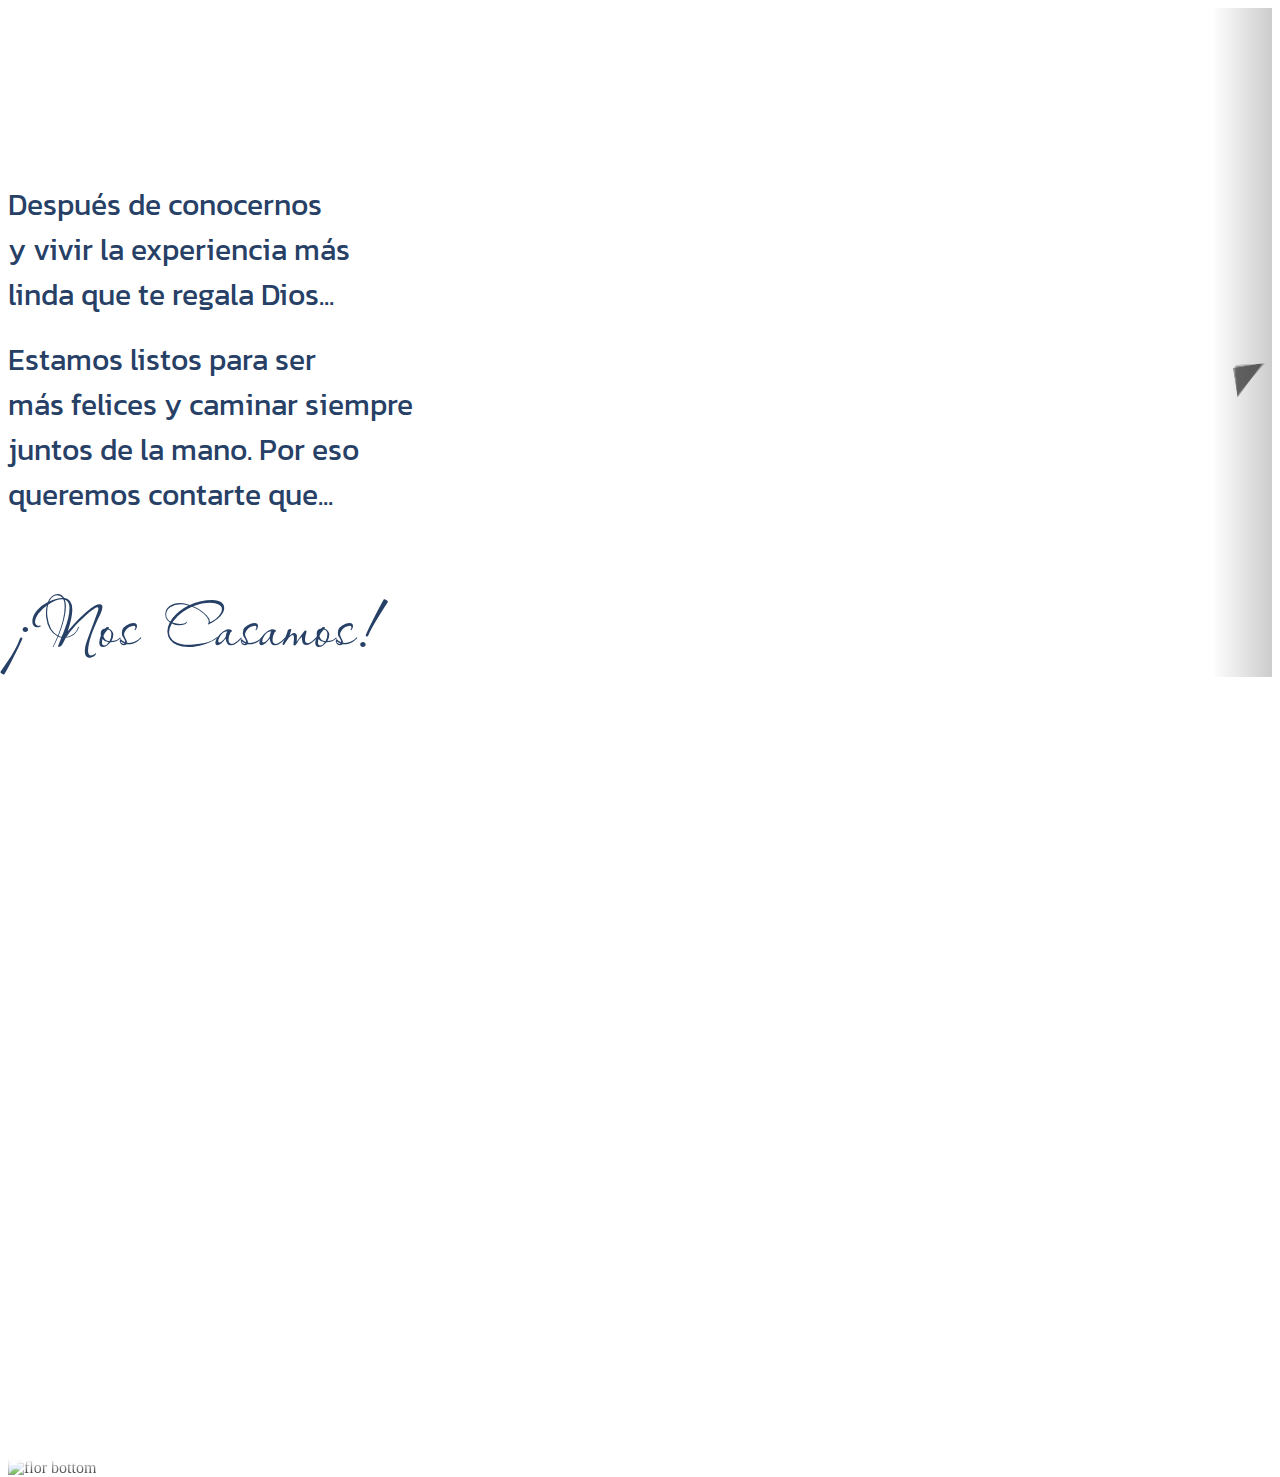
==== page2.html @ dfc73da9 "Add new function" ====
<!DOCTYPE html>
<html lang="es">
<head>
    <meta charset="UTF-8">
    <meta name="viewport" content="width=device-width, initial-scale=1.0">
    <title>Detalles de la boda</title>
    <link href="https://cdn.jsdelivr.net/npm/tailwindcss@2.2.19/dist/tailwind.min.css" rel="stylesheet">
    <link rel="stylesheet" href="stylePage2.css">
    <link rel="stylesheet" href="styleIndex2.css">
    <script src="https://cdnjs.cloudflare.com/ajax/libs/gsap/3.9.1/gsap.min.js"></script>
</head>
<body class="flex items-center justify-center min-h-screen bg-gray-100 relative overflow-hidden" id="body">

    <!-- Agregar audio -->
    <audio id="background-audio" autoplay loop>
        <source src="audio/letrademimelodia.mp3" type="audio/mp3">
        Tu navegador no soporta la etiqueta de audio.
    </audio>

    <!-- Video de fondo -->
    <video autoplay muted loop class="absolute top-0 left-0 w-full h-full object-cover z-0 opacity-10">
        <source src="video/playa.mp4" type="video/mp4">
        Tu navegador no soporta la etiqueta de video.
    </video>    
    
    <!-- Elementos de la página -->
    <img src="img/fondoflor.svg" alt="Imagen de flor top" class="absolute top-0 w-full h-auto object-cover z-10 image-fade">
    <div class="text-center space-y-4 relative z-20">
        <h1 class="kanit-regular">
            Después de conocernos<br>
            y vivir la experiencia más<br>
            linda que te regala Dios...
        </h1>
        
        <h1 class="kanit-regular"> 
            Estamos listos para ser<br>
            más felices y caminar siempre<br>
            juntos de la mano. Por eso<br>
            queremos contarte que... </h1>

    
        <h1 class="passions-conflict-regular-pareja">¡Nos Casamos!</h1>

    </div>
    <img src="img/fondoflor.svg" alt="flor bottom" class="absolute bottom-0 w-full h-auto object-cover z-0 image-fade-bottom growing">

    <!-- Efecto de páginas en la esquina derecha -->
    <div class="page-turn-effect absolute top-0 right-0 h-full w-16 z-30 cursor-pointer" onclick="nextPage()">
        <div class="page-stack">
            <div class="page-layer"></div>
            <div class="page-layer"></div>
            <div class="page-layer"></div>
        </div>
    </div>

    <div id="petals-container"></div>
    <script src="script.js"></script>
    <!-- Script para redirigir a la siguiente página -->
    <script>
        function nextPage() {
            window.location.href = "page3.html"; // Cambia "nextpage.html" por la URL de la siguiente página
        }

        
        // Intentar reproducir el audio después de una interacción del usuario
        document.addEventListener('click', function() {
            var audio = document.getElementById('background-audio');
            if (audio.paused) {
                audio.play();
           }
        });

        

    </script>
</body>
</html>
---- stylePage2.css ----
@import url('https://fonts.googleapis.com/css2?family=Passions+Conflict&display=swap');
@import url('https://fonts.googleapis.com/css2?family=Kanit:ital,wght@0,100;0,200;0,300;0,400;0,500;0,600;0,700;0,800;0,900;1,100;1,200;1,300;1,400;1,500;1,600;1,700;1,800&family=Poppins:ital,wght@0,100;0,200;0,300;0,400;0,500;0,600;0,700;0,800&display=swap');

/* styleDetails.css */
#body {
    position: relative;
    overflow: hidden;
}

.image-fade {
    position: absolute;
    top: -600px; /* Ajusta este valor según la posición deseada */
    left: 0;
    width: 100%;
    height: auto; /* Deja que la altura se ajuste automáticamente */
    mask-image: linear-gradient(to bottom, rgba(0, 0, 0, 1), rgba(0, 0, 0, 0));
    -webkit-mask-image: linear-gradient(to bottom, rgba(0, 0, 0, 1), rgba(0, 0, 0, 0));
    mask-size: 100% 100%; /* Ajusta para cubrir toda la imagen */
    -webkit-mask-size: 100% 100%;
    object-fit: cover;
    animation: sway 3s ease-in-out infinite; /* Añade la animación aquí */
}

.image-fade-bottom {
    position: absolute;
    bottom: -800px; /* Ubica la imagen en la parte inferior de la página */
    left: 0;
    width: 100%;
    height: auto;
    mask-image: linear-gradient(to top, rgba(0, 0, 0, 1), rgba(0, 0, 0, 0));
    -webkit-mask-image: linear-gradient(to top, rgba(0, 0, 0, 1), rgba(0, 0, 0, 0));
    mask-size: 100% 100%;
    -webkit-mask-size: 100% 100%;
    object-fit: cover;
}

.moving-image {
    animation: move 5s linear infinite;
}

@keyframes move {
    0% { transform: scale(1) translateX(0); }
    50% { transform: scale(1.05) translateX(10px); }
    100% { transform: scale(1) translateX(0); }
}

.passions-conflict-regular {
    font-family: "Passions Conflict", serif;
    font-weight: 400;
    font-style: normal;
    font-size: 48px; /* Tamaño base */
    color: #274066;
}

.passions-conflict-regular-pareja {
    font-family: "Passions Conflict", serif;
    font-weight: 400;
    font-style: normal;
    font-size: 90px; /* Tamaño base */
    color: #274066;
}

.kanit-extrabold {
    font-family: "Kanit", sans-serif;
    font-weight: 800;
    font-style: normal;
    font-size: 60px;
    color: #274066;
}

.kanit-regular {
    font-family: "Kanit", sans-serif;
    font-weight: 400;
    font-style: normal;
    font-size: 30px;
    color: #274066;
  }

.image-opacity-10 {
    opacity: 0.4; /* 10% de opacidad */
}

video {
    opacity: 0.5; /* Ajusta la opacidad según lo desees */
}

/*-------------------------------------ir a una siguiente hoja------------------------------------*/
.page-turn-effect {
    position: absolute;
    top: 0;
    right: 0;
    width: 60px;
    height: 100%;
    display: flex;
    justify-content: center;
    align-items: center;
    background: linear-gradient(to left, rgba(0, 0, 0, 0.2), transparent);
    cursor: pointer;
}

.page-stack {
    position: relative;
    width: 50px;
    height: 100px;
}

.page-layer {
    position: absolute;
    bottom: 0;
    right: 0;
    width: 30px;
    height: 30px;
    background: rgba(0, 0, 0, 0.2);
    clip-path: polygon(0 0, 100% 0, 0 100%);
    transform-origin: bottom right;
    transition: transform 0.3s ease, opacity 0.3s ease;
}

/* Capas para simular varias hojas */
.page-layer:nth-child(1) {
    background: rgba(0, 0, 0, 0.15);
    transform: rotate(-3deg);
    z-index: 1;
}
.page-layer:nth-child(2) {
    background: rgba(0, 0, 0, 0.25);
    transform: rotate(-6deg);
    z-index: 2;
}
.page-layer:nth-child(3) {
    background: rgba(0, 0, 0, 0.35);
    transform: rotate(-9deg);
    z-index: 3;
}

/* Hover para efecto de "páginas levantadas" */
.page-turn-effect:hover .page-layer:nth-child(1) {
    transform: rotate(-1deg) translateY(-5px);
}
.page-turn-effect:hover .page-layer:nth-child(2) {
    transform: rotate(-4deg) translateY(-10px);
}
.page-turn-effect:hover .page-layer:nth-child(3) {
    transform: rotate(-7deg) translateY(-15px);
}

.growing {
    animation: growFromBottom 3s ease-out forwards;
}

@keyframes growFromBottom {
    0% {
        transform: scaleY(0);
        transform-origin: bottom;
        opacity: 0;
    }
    100% {
        transform: scaleY(1);
        transform-origin: bottom;
        opacity: 1;
    }
}




/* Media queries para ajustar la posición de la imagen en diferentes tamaños de pantalla */
@media (max-width: 768px) {
    .image-fade {
        top: -300px; /* Ajusta este valor según la posición deseada en pantallas más pequeñas */
    }
    .passions-conflict-regular {
        font-size: 48px; /* Tamaño para pantallas medianas */
    }
}

@media (max-width: 480px) {
    .image-fade {
        top: -80px; /* Ajusta este valor según la posición deseada en pantallas muy pequeñas */
    }
    .image-fade-bottom {
        bottom: -100px;
    }
    .passions-conflict-regular {
        font-size: 40px; /* Tamaño para pantallas pequeñas */
    }
    .kanit-extrabold {
        font-size: 48px; /* Tamaño base */
    }
    .kanit-regular {
        font-size: 25px; /* Tamaño base */
    }
    .passions-conflict-regular-pareja {
        font-size: 80px; /* Tamaño base */
    }
    video {
        opacity: 0.5; /* Ajusta la opacidad según lo desees */
    }
}

@keyframes sway {
    0% { transform: rotate(0deg); }
    50% { transform: rotate(3deg); }
    100% { transform: rotate(0deg); }
}
---- styleIndex2.css ----
#petals-container {
    position: absolute;
    top: 0;
    left: 0;
    width: 100%;
    height: 100%;
    pointer-events: none;
    overflow: hidden;
}

.petal {
    position: absolute;
    width: 30px; /* Ajusta el tamaño según tus necesidades */
    height: 30px;
    background-size: cover;
    opacity: 0.8;
    animation: fall linear infinite;
}

@keyframes fall {
    0% {
        transform: translateY(-100px) rotate(0deg);
        opacity: 1;
    }
    100% {
        transform: translateY(100vh) rotate(360deg);
        opacity: 0;
    }
}
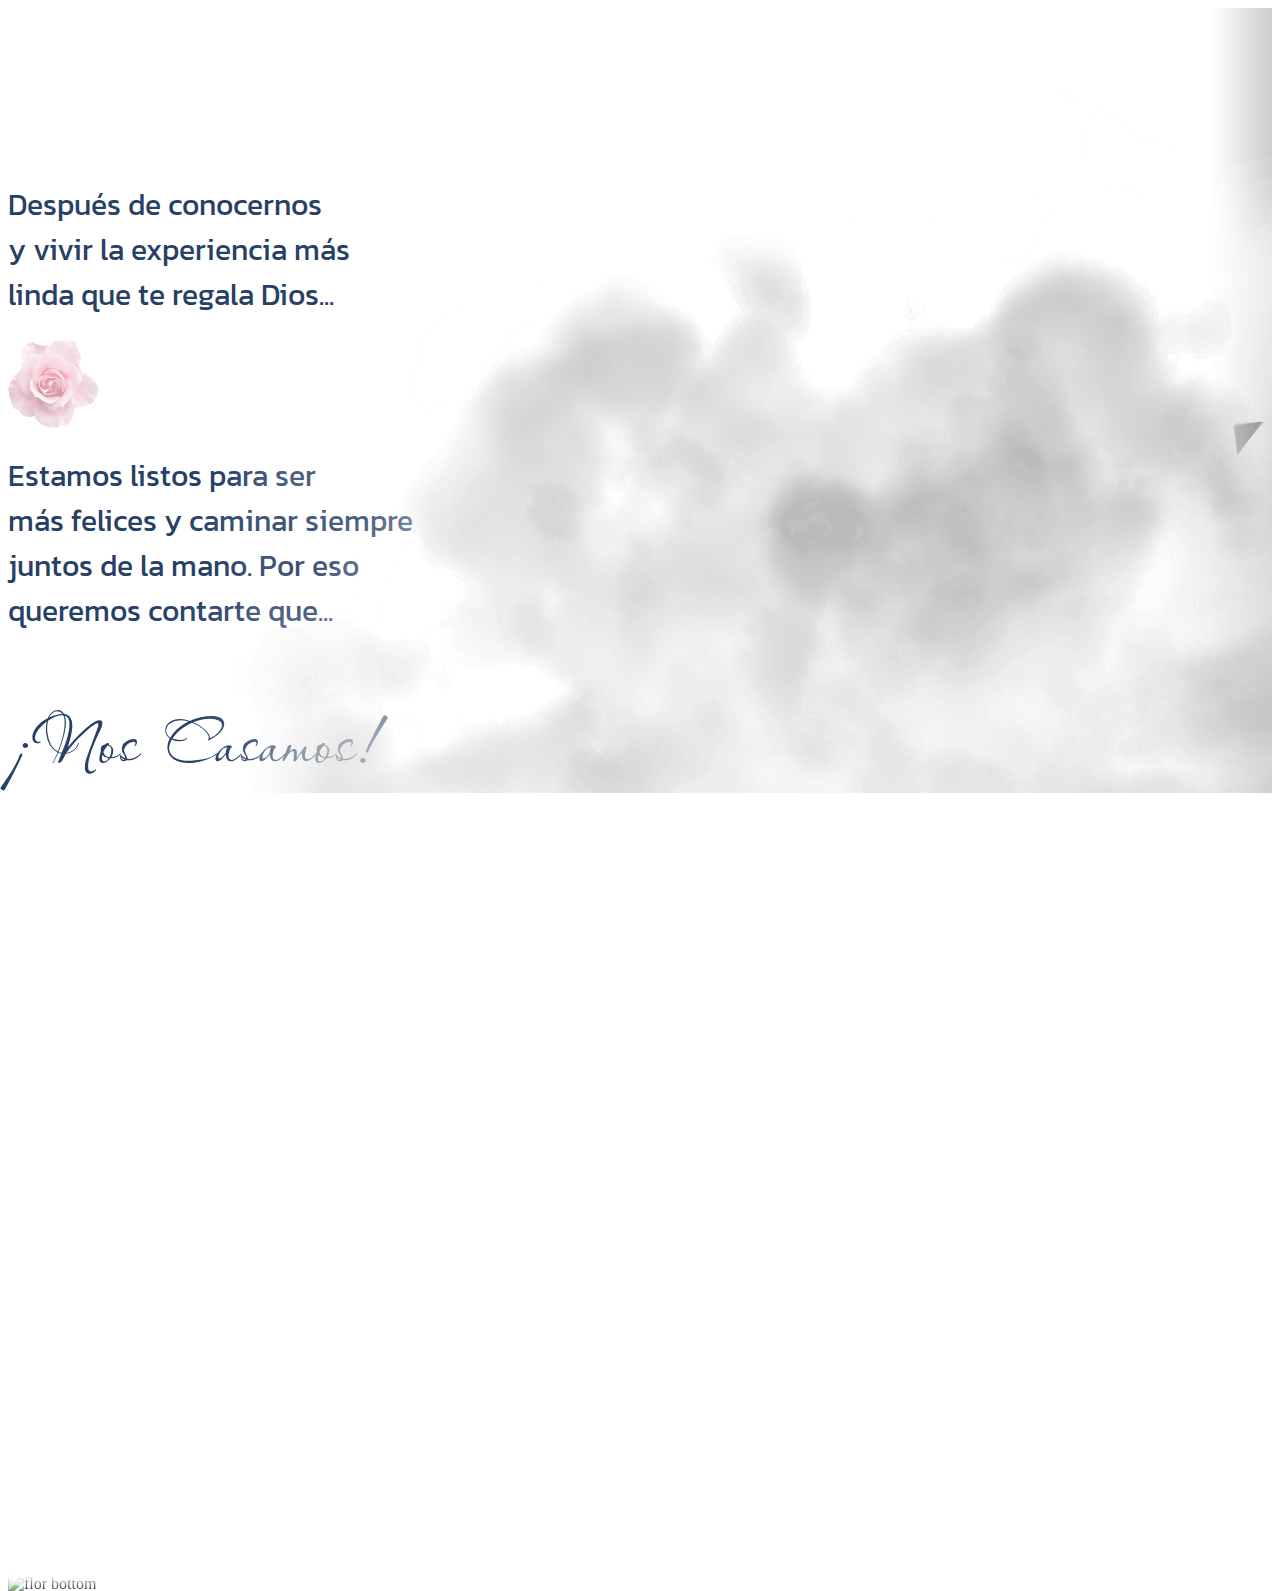
==== commit f141178d: "add music" ====
--- a/page2.html
+++ b/page2.html
@@ -10,10 +10,15 @@
     <script src="https://cdnjs.cloudflare.com/ajax/libs/gsap/3.9.1/gsap.min.js"></script>
 </head>
 <body class="flex items-center justify-center min-h-screen bg-gray-100 relative overflow-hidden" id="body">
-
+    <div id="fog-container">
+        <!-- Añadimos dos divs para la neblina -->
+        <div class="fog"></div>
+        <div class="fog"></div>
+    </div>
+    
     <!-- Agregar audio -->
     <audio id="background-audio" autoplay loop>
-        <source src="audio/letrademimelodia.mp3" type="audio/mp3">
+        <source src="audio/tedirequesi.mp3" type="audio/mp3">
         Tu navegador no soporta la etiqueta de audio.
     </audio>
 
@@ -31,16 +36,14 @@
             y vivir la experiencia más<br>
             linda que te regala Dios...
         </h1>
-        
+        <img src="img/rosa.png" class="rosa-image w-20 h-20 mx-auto z-0 image-opacity-10 mb-4">
         <h1 class="kanit-regular"> 
             Estamos listos para ser<br>
             más felices y caminar siempre<br>
             juntos de la mano. Por eso<br>
-            queremos contarte que... </h1>
-
-    
+            queremos contarte que... 
+        </h1>
         <h1 class="passions-conflict-regular-pareja">¡Nos Casamos!</h1>
-
     </div>
     <img src="img/fondoflor.svg" alt="flor bottom" class="absolute bottom-0 w-full h-auto object-cover z-0 image-fade-bottom growing">
 
@@ -61,7 +64,6 @@
             window.location.href = "page3.html"; // Cambia "nextpage.html" por la URL de la siguiente página
         }
 
-        
         // Intentar reproducir el audio después de una interacción del usuario
         document.addEventListener('click', function() {
             var audio = document.getElementById('background-audio');
@@ -69,9 +71,28 @@
                 audio.play();
            }
         });
+    </script>
 
-        
+    <script>
+        document.addEventListener('DOMContentLoaded', function() {
+            gsap.fromTo(".rosa-image", 
+                { width: "5rem", height: "5rem" }, // Tamaño inicial
+                { width: "7.5rem", height: "7.5rem", duration: 2, ease: "power1.inOut" } // Tamaño final y duración
+            );
+        });
+    </script>
 
+    <script>
+        document.addEventListener('DOMContentLoaded', function() {
+            const fogContainer = document.getElementById('fog-container');
+
+            for (let i = 0; i < 2; i++) {
+                const fog = document.createElement('div');
+                fog.classList.add('fog');
+                fog.style.animationDirection = i % 2 === 0 ? 'normal' : 'reverse';
+                fogContainer.appendChild(fog);
+            }
+        });
     </script>
 </body>
 </html>
--- a/styleIndex2.css
+++ b/styleIndex2.css
@@ -1,3 +1,4 @@
+/* Estilos para el contenedor de pétalos */
 #petals-container {
     position: absolute;
     top: 0;
@@ -8,6 +9,7 @@
     overflow: hidden;
 }
 
+/* Estilos para los pétalos */
 .petal {
     position: absolute;
     width: 30px; /* Ajusta el tamaño según tus necesidades */
@@ -27,3 +29,108 @@
         opacity: 0;
     }
 }
+
+@keyframes zoomInOut {
+    0%, 100% {
+        transform: scale(1);
+    }
+    50% {
+        transform: scale(1.2);
+    }
+}
+
+.passions-conflict-regular-pareja {
+    animation: zoomInOut 2s ease-in-out infinite;
+}
+
+
+/* Estilos para el contenedor de la neblina */
+#fog-container {
+    position: absolute;
+    top: 0;
+    left: 0;
+    width: 100%;
+    height: 100%;
+    pointer-events: none;
+    overflow: hidden;
+    z-index: 5; /* Asegúrate de que la neblina esté por encima de otros elementos */
+}
+
+/* Estilos para la neblina */
+.fog {
+    position: absolute;
+    width: 200%;
+    height: 200%;
+    background: url('img/fog.png') repeat; /* Asegúrate de tener una imagen de neblina */
+    opacity: 0.5;
+    animation: moveFog 60s linear infinite;
+}
+
+@keyframes moveFog {
+    0% {
+        transform: translate(-50%, -50%);
+    }
+    100% {
+        transform: translate(50%, 50%);
+    }
+}
+
+/* Estilos para la imagen de la rosa */
+.rosa-image {
+    transition: transform 1s ease-in-out;
+}
+
+
+
+/* Estilos para la imagen de la rosa */
+.rosa-image {
+    transition: transform 1s ease-in-out;
+}
+
+/* Estilos para el div con la imagen par.jpg */
+.image-container {
+    display: flex;
+    flex-direction: column;
+    align-items: center;
+    justify-content: center;
+    background-color: white;
+    border: 1px solid #ccc;
+    border-radius: 8px;
+    box-shadow: 0 4px 8px rgba(0, 0, 0, 0.1);
+    padding: 16px;
+    margin-top: 16px;
+    width: 100%;
+    max-width: 500px;
+    margin-left: auto;
+    margin-right: auto;
+}
+
+.image-container img {
+    width: 100%;
+    height: auto;
+    object-fit: contain;
+}
+
+.image-container .text-container {
+    margin-top: 16px;
+    text-align: center;
+}
+
+/* Ajustes para pantallas pequeñas */
+@media (max-width: 480px) {
+    .image-container {
+        max-width: 300px; /* Ajusta el tamaño máximo del contenedor */
+        padding: 8px; /* Reduce el padding */
+        margin-left: auto;
+        margin-right: auto;
+    }
+
+    .image-container img {
+        width: 100%;
+        height: auto;
+    }
+
+    .image-container .text-container {
+        margin-top: 8px; /* Reduce el margen superior */
+    }
+}
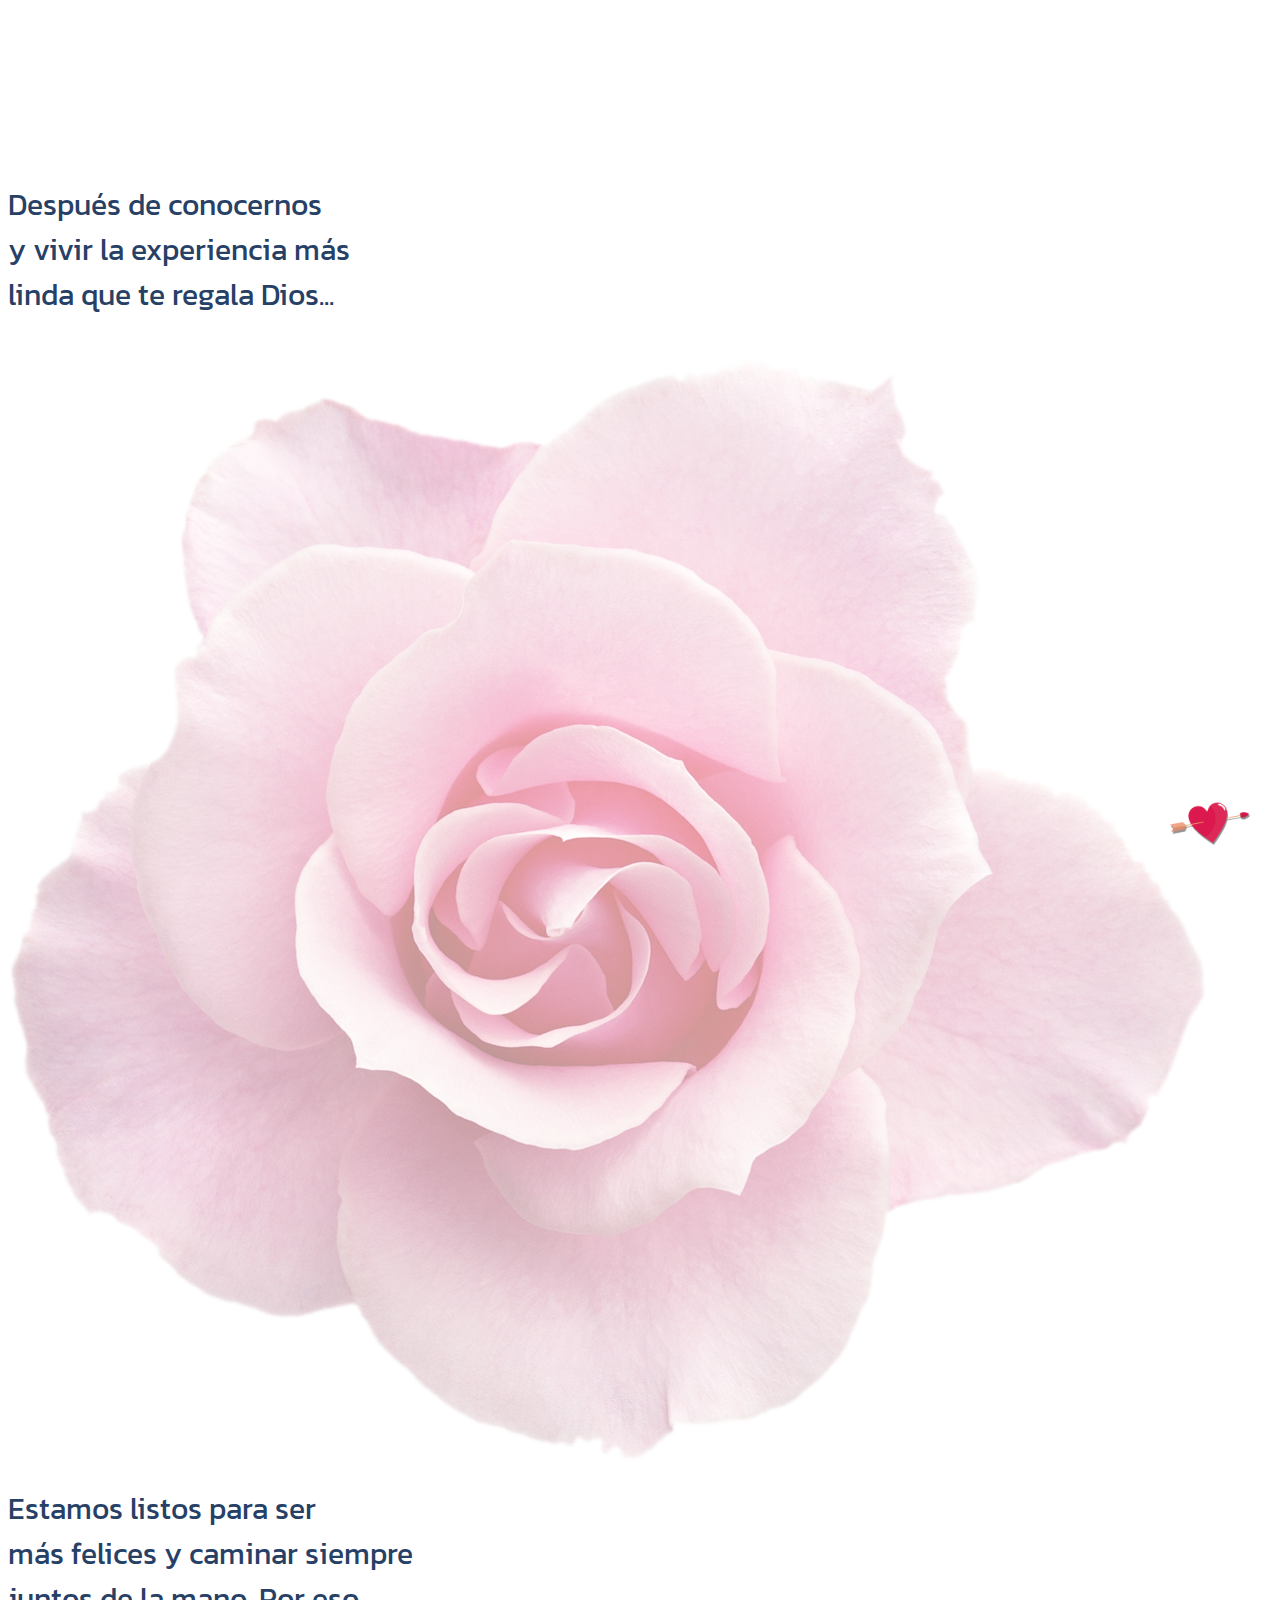
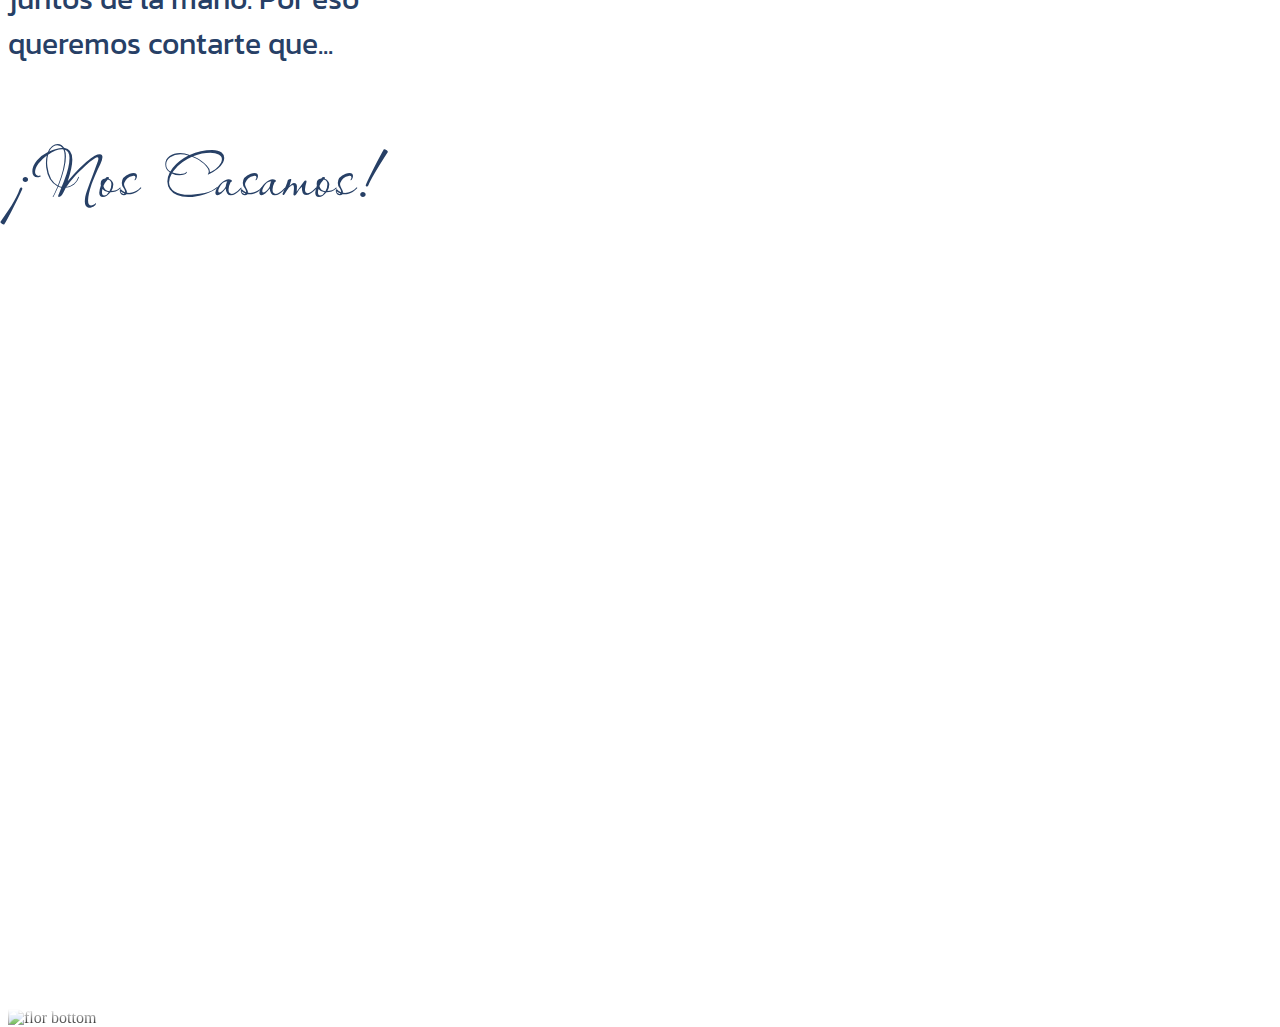
==== commit 2213fdaa: "add sparkles" ====
--- a/page2.html
+++ b/page2.html
@@ -10,11 +10,7 @@
     <script src="https://cdnjs.cloudflare.com/ajax/libs/gsap/3.9.1/gsap.min.js"></script>
 </head>
 <body class="flex items-center justify-center min-h-screen bg-gray-100 relative overflow-hidden" id="body">
-    <div id="fog-container">
-        <!-- Añadimos dos divs para la neblina -->
-        <div class="fog"></div>
-        <div class="fog"></div>
-    </div>
+    <div id="fireworks-container" class="absolute inset-0 pointer-events-none z-10"></div>
     
     <!-- Agregar audio -->
     <audio id="background-audio" autoplay loop>
@@ -23,7 +19,7 @@
     </audio>
 
     <!-- Video de fondo -->
-    <video autoplay muted loop class="absolute top-0 left-0 w-full h-full object-cover z-0 opacity-10">
+    <video autoplay muted loop class="absolute top-0 left-0 w-full h-full object-cover z-0 opacity-20">
         <source src="video/playa.mp4" type="video/mp4">
         Tu navegador no soporta la etiqueta de video.
     </video>    
@@ -47,23 +43,32 @@
     </div>
     <img src="img/fondoflor.svg" alt="flor bottom" class="absolute bottom-0 w-full h-auto object-cover z-0 image-fade-bottom growing">
 
-    <!-- Efecto de páginas en la esquina derecha -->
-    <div class="page-turn-effect absolute top-0 right-0 h-full w-16 z-30 cursor-pointer" onclick="nextPage()">
-        <div class="page-stack">
-            <div class="page-layer"></div>
-            <div class="page-layer"></div>
-            <div class="page-layer"></div>
-        </div>
+    <!-- Efecto de páginas en la esquina derecha pagina siguiente -->
+    <div class="heart-container" onclick="nextPage()">
+        <img src="img/next.png" alt="Corazón" class="heart">
     </div>
 
     <div id="petals-container"></div>
     <script src="script.js"></script>
-    <!-- Script para redirigir a la siguiente página -->
     <script>
+        // El script para la transición y redirección
         function nextPage() {
-            window.location.href = "page3.html"; // Cambia "nextpage.html" por la URL de la siguiente página
+            // Crear un fondo opaco para la transición
+            const overlay = document.createElement('div');
+            overlay.classList.add('page-turn-overlay');
+            document.body.appendChild(overlay);
+    
+            // Añadir animación a la capa de transición
+            const pageEffect = document.querySelector('.page-turn-effect');
+            if (pageEffect) {
+                pageEffect.classList.add('animate');
+            }
+    
+            // Esperar el final de la animación antes de redirigir
+            setTimeout(() => {
+                window.location.href = "page3.html"; // Cambia por la URL de la siguiente página
+            }, 600); // Tiempo de duración de la animación
         }
-
         // Intentar reproducir el audio después de una interacción del usuario
         document.addEventListener('click', function() {
             var audio = document.getElementById('background-audio');
@@ -73,26 +78,44 @@
         });
     </script>
 
-    <script>
-        document.addEventListener('DOMContentLoaded', function() {
-            gsap.fromTo(".rosa-image", 
-                { width: "5rem", height: "5rem" }, // Tamaño inicial
-                { width: "7.5rem", height: "7.5rem", duration: 2, ease: "power1.inOut" } // Tamaño final y duración
-            );
-        });
-    </script>
 
-    <script>
-        document.addEventListener('DOMContentLoaded', function() {
-            const fogContainer = document.getElementById('fog-container');
+<script>
+    document.addEventListener('DOMContentLoaded', function () {
+    const container = document.getElementById('fireworks-container');
 
-            for (let i = 0; i < 2; i++) {
-                const fog = document.createElement('div');
-                fog.classList.add('fog');
-                fog.style.animationDirection = i % 2 === 0 ? 'normal' : 'reverse';
-                fogContainer.appendChild(fog);
-            }
-        });
-    </script>
+    function createFirework() {
+        const fireworkCount = 200; // Número de partículas por explosión
+        const posX = Math.random() * window.innerWidth; // Posición horizontal aleatoria
+        const posY = Math.random() * window.innerHeight; // Posición vertical aleatoria
+
+        for (let i = 0; i < fireworkCount; i++) {
+            const particle = document.createElement('div');
+            particle.classList.add('firework');
+
+            // Establecer posiciones finales aleatorias para las partículas
+            const angle = Math.random() * Math.PI * 2; // Dirección en radianes
+            const distance = Math.random() * 150 + 50; // Distancia de explosión
+            const x = Math.cos(angle) * distance;
+            const y = Math.sin(angle) * distance;
+
+            particle.style.setProperty('--x', `${x}px`);
+            particle.style.setProperty('--y', `${y}px`);
+
+            // Posición inicial en la pantalla
+            particle.style.left = `${posX}px`;
+            particle.style.top = `${posY}px`;
+
+            container.appendChild(particle);
+
+            // Remover las partículas después de la animación
+            setTimeout(() => particle.remove(), 1500);
+        }
+    }
+
+    // Crear fuegos artificiales cada 2 segundos
+    setInterval(createFirework, 700);
+});
+</script>
+
 </body>
 </html>
--- a/stylePage2.css
+++ b/stylePage2.css
@@ -85,79 +85,62 @@
 }
 
 /*-------------------------------------ir a una siguiente hoja------------------------------------*/
-.page-turn-effect {
+.heart-container {
+    position: fixed;
+    bottom: 20px; /* Asegura que esté fijo en la parte inferior */
+    right: 20px; /* Asegura que esté fijo en la parte derecha */
+    cursor: pointer;
+    /* Puede añadir más estilos si lo deseas, pero asegúrate que no se mueva */
+}
+
+/* Estilo para la imagen del corazón */
+.heart {
+    width: 100px; /* Ajusta el tamaño de la imagen */
+    height: 100px;
+    transition: transform 0.5s ease-in-out; /* Transición suave */
+    animation: heartbeat 1.5s infinite; /* Animación de latido */
+}
+
+/* Animación de latido (zoom in y zoom out sin mover la posición) */
+@keyframes heartbeat {
+    0% {
+        transform: scale(1); /* Tamaño original */
+    }
+    50% {
+        transform: scale(1.2); /* Aumenta al 120% de tamaño */
+    }
+    100% {
+        transform: scale(1); /* Vuelve al tamaño original */
+    }
+}
+
+/* Luces parpadeantes*/
+.firework {
     position: absolute;
-    top: 0;
-    right: 0;
-    width: 60px;
-    height: 100%;
-    display: flex;
-    justify-content: center;
-    align-items: center;
-    background: linear-gradient(to left, rgba(0, 0, 0, 0.2), transparent);
-    cursor: pointer;
-}
-
-.page-stack {
-    position: relative;
-    width: 50px;
-    height: 100px;
-}
-
-.page-layer {
-    position: absolute;
-    bottom: 0;
-    right: 0;
-    width: 30px;
-    height: 30px;
-    background: rgba(0, 0, 0, 0.2);
-    clip-path: polygon(0 0, 100% 0, 0 100%);
-    transform-origin: bottom right;
-    transition: transform 0.3s ease, opacity 0.3s ease;
-}
-
-/* Capas para simular varias hojas */
-.page-layer:nth-child(1) {
-    background: rgba(0, 0, 0, 0.15);
-    transform: rotate(-3deg);
-    z-index: 1;
-}
-.page-layer:nth-child(2) {
-    background: rgba(0, 0, 0, 0.25);
-    transform: rotate(-6deg);
-    z-index: 2;
-}
-.page-layer:nth-child(3) {
-    background: rgba(0, 0, 0, 0.35);
-    transform: rotate(-9deg);
-    z-index: 3;
-}
-
-/* Hover para efecto de "páginas levantadas" */
-.page-turn-effect:hover .page-layer:nth-child(1) {
-    transform: rotate(-1deg) translateY(-5px);
-}
-.page-turn-effect:hover .page-layer:nth-child(2) {
-    transform: rotate(-4deg) translateY(-10px);
-}
-.page-turn-effect:hover .page-layer:nth-child(3) {
-    transform: rotate(-7deg) translateY(-15px);
-}
-
-.growing {
-    animation: growFromBottom 3s ease-out forwards;
-}
-
-@keyframes growFromBottom {
+    width: 5px;
+    height: 5px;
+    background-color: rgb(255, 255, 255);
+    border-radius: 50%;
+    animation: explode 1.5s ease-out forwards, fadeOut 1.5s ease-out forwards;
+}
+
+/* Animación de explosión */
+@keyframes explode {
     0% {
-        transform: scaleY(0);
-        transform-origin: bottom;
+        transform: translate(0, 0) scale(1);
+    }
+    100% {
+        transform: translate(var(--x), var(--y)) scale(0.8);
+    }
+}
+
+/* Animación de desvanecimiento */
+@keyframes fadeOut {
+    80% {
+        opacity: 1;
+    }
+    100% {
         opacity: 0;
-    }
-    100% {
-        transform: scaleY(1);
-        transform-origin: bottom;
-        opacity: 1;
     }
 }
 
@@ -175,26 +158,54 @@
 }
 
 @media (max-width: 480px) {
+    /* Ajusta la posición de la imagen para pantallas pequeñas */
     .image-fade {
-        top: -80px; /* Ajusta este valor según la posición deseada en pantallas muy pequeñas */
-    }
+        top: -80px; /* Ajusta este valor según la posición deseada */
+    }
+
     .image-fade-bottom {
-        bottom: -100px;
-    }
+        bottom: -100px; /* Ajuste para pantallas pequeñas */
+    }
+
+    /* Tamaño de fuente para pantallas pequeñas */
     .passions-conflict-regular {
         font-size: 40px; /* Tamaño para pantallas pequeñas */
     }
+
     .kanit-extrabold {
         font-size: 48px; /* Tamaño base */
     }
+
     .kanit-regular {
         font-size: 25px; /* Tamaño base */
     }
+
     .passions-conflict-regular-pareja {
         font-size: 80px; /* Tamaño base */
     }
+
+    /* Ajuste de opacidad para el video */
     video {
         opacity: 0.5; /* Ajusta la opacidad según lo desees */
+    }
+
+    /* Asegurarse de que el efecto de latido funcione */
+    .heart {
+        animation: heartbeat 1.5s infinite; /* Animación de latido */
+        transform-origin: center center; /* Mantiene el centro de la imagen para el zoom */
+    }
+
+    /* Animación de latido (zoom in y zoom out sin mover la posición) */
+    @keyframes heartbeat {
+        0% {
+            transform: scale(1); /* Tamaño original */
+        }
+        50% {
+            transform: scale(1.2); /* Aumenta al 120% de tamaño */
+        }
+        100% {
+            transform: scale(1); /* Vuelve al tamaño original */
+        }
     }
 }
 
--- a/styleIndex2.css
+++ b/styleIndex2.css
@@ -54,25 +54,6 @@
     pointer-events: none;
     overflow: hidden;
     z-index: 5; /* Asegúrate de que la neblina esté por encima de otros elementos */
-}
-
-/* Estilos para la neblina */
-.fog {
-    position: absolute;
-    width: 200%;
-    height: 200%;
-    background: url('img/fog.png') repeat; /* Asegúrate de tener una imagen de neblina */
-    opacity: 0.5;
-    animation: moveFog 60s linear infinite;
-}
-
-@keyframes moveFog {
-    0% {
-        transform: translate(-50%, -50%);
-    }
-    100% {
-        transform: translate(50%, 50%);
-    }
 }
 
 /* Estilos para la imagen de la rosa */
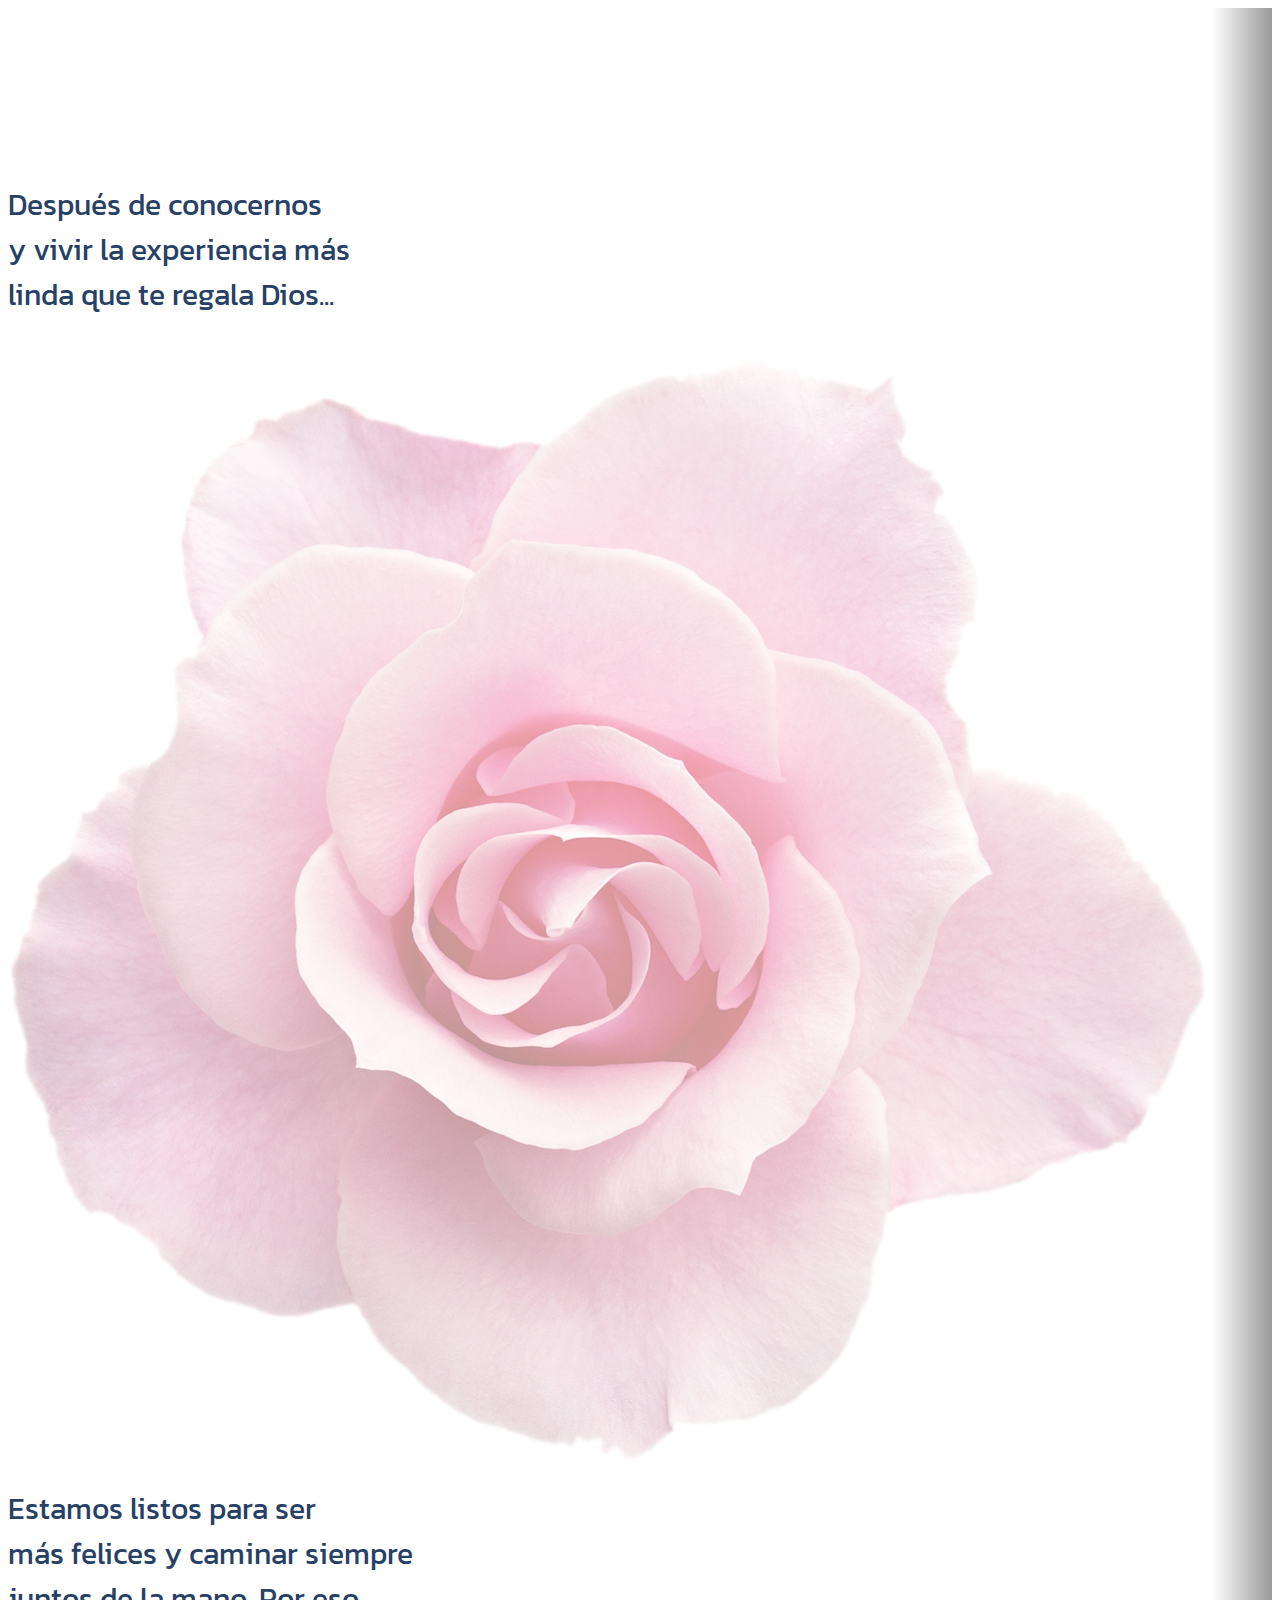
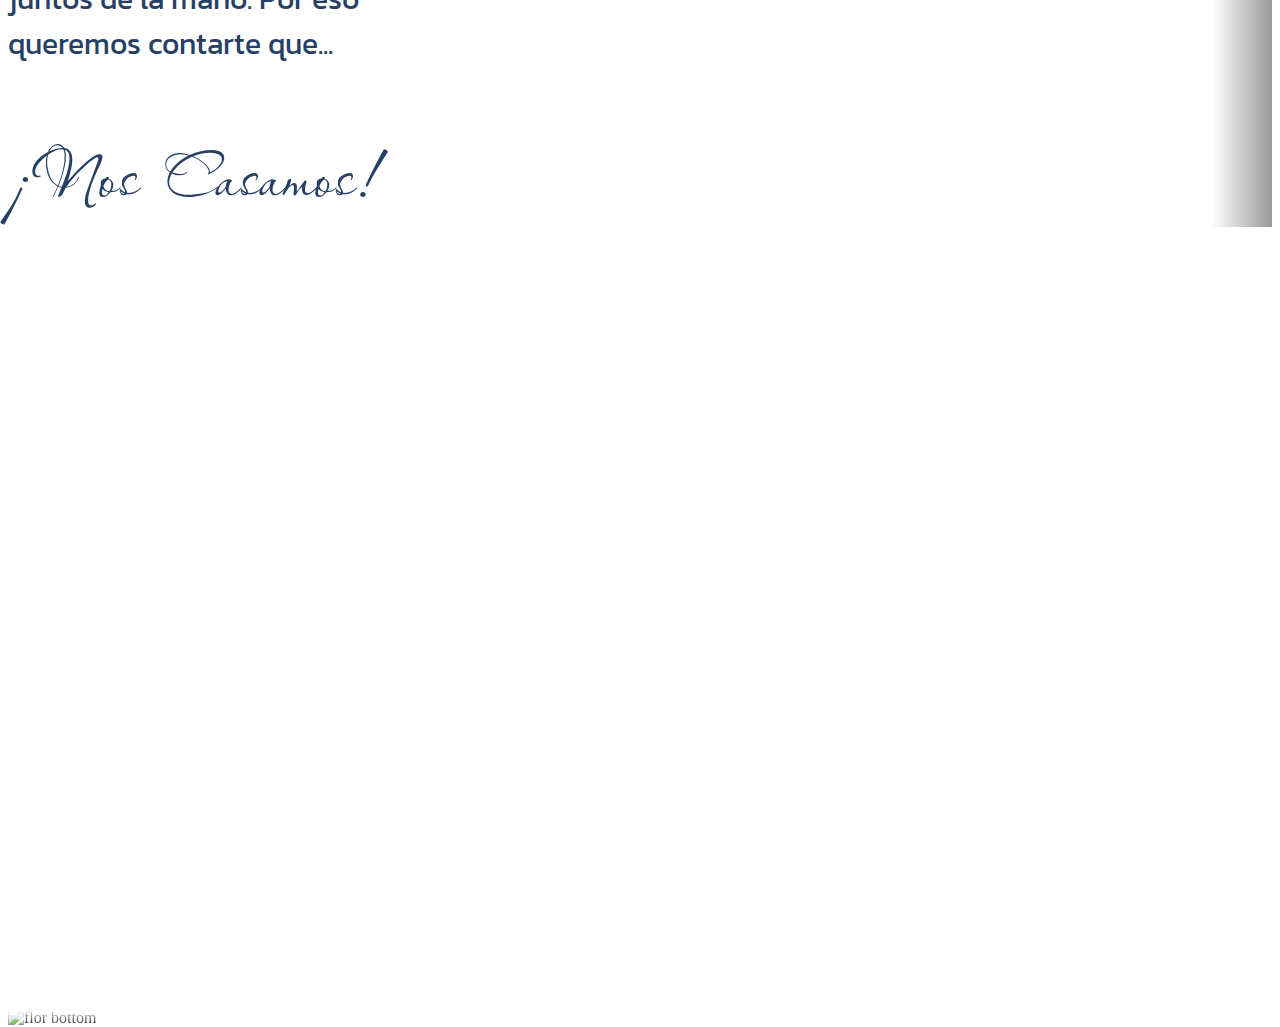
==== commit c5933055: "add lights" ====
--- a/page2.html
+++ b/page2.html
@@ -11,7 +11,7 @@
 </head>
 <body class="flex items-center justify-center min-h-screen bg-gray-100 relative overflow-hidden" id="body">
     <div id="fireworks-container" class="absolute inset-0 pointer-events-none z-10"></div>
-    
+
     <!-- Agregar audio -->
     <audio id="background-audio" autoplay loop>
         <source src="audio/tedirequesi.mp3" type="audio/mp3">
@@ -22,8 +22,8 @@
     <video autoplay muted loop class="absolute top-0 left-0 w-full h-full object-cover z-0 opacity-20">
         <source src="video/playa.mp4" type="video/mp4">
         Tu navegador no soporta la etiqueta de video.
-    </video>    
-    
+    </video>
+
     <!-- Elementos de la página -->
     <img src="img/fondoflor.svg" alt="Imagen de flor top" class="absolute top-0 w-full h-auto object-cover z-10 image-fade">
     <div class="text-center space-y-4 relative z-20">
@@ -33,48 +33,33 @@
             linda que te regala Dios...
         </h1>
         <img src="img/rosa.png" class="rosa-image w-20 h-20 mx-auto z-0 image-opacity-10 mb-4">
-        <h1 class="kanit-regular"> 
+        <h1 class="kanit-regular">
             Estamos listos para ser<br>
             más felices y caminar siempre<br>
             juntos de la mano. Por eso<br>
-            queremos contarte que... 
+            queremos contarte que...
         </h1>
         <h1 class="passions-conflict-regular-pareja">¡Nos Casamos!</h1>
     </div>
     <img src="img/fondoflor.svg" alt="flor bottom" class="absolute bottom-0 w-full h-auto object-cover z-0 image-fade-bottom growing">
 
-    <!-- Efecto de páginas en la esquina derecha pagina siguiente -->
-    <div class="heart-container" onclick="nextPage()">
-        <img src="img/next.png" alt="Corazón" class="heart">
-    </div>
+    <!-- Efecto de páginas en la esquina derecha -->
+    <div class="page-turn-effect" onclick="nextPage()"></div>
+
 
     <div id="petals-container"></div>
     <script src="script.js"></script>
     <script>
-        // El script para la transición y redirección
         function nextPage() {
-            // Crear un fondo opaco para la transición
-            const overlay = document.createElement('div');
-            overlay.classList.add('page-turn-overlay');
-            document.body.appendChild(overlay);
-    
-            // Añadir animación a la capa de transición
-            const pageEffect = document.querySelector('.page-turn-effect');
-            if (pageEffect) {
-                pageEffect.classList.add('animate');
-            }
-    
-            // Esperar el final de la animación antes de redirigir
-            setTimeout(() => {
-                window.location.href = "page3.html"; // Cambia por la URL de la siguiente página
-            }, 600); // Tiempo de duración de la animación
+            window.location.href = "page3.html"; // Cambia "nextpage.html" por la URL de la siguiente página
         }
+
         // Intentar reproducir el audio después de una interacción del usuario
         document.addEventListener('click', function() {
             var audio = document.getElementById('background-audio');
             if (audio.paused) {
                 audio.play();
-           }
+            }
         });
     </script>
 
--- a/stylePage2.css
+++ b/stylePage2.css
@@ -85,34 +85,22 @@
 }
 
 /*-------------------------------------ir a una siguiente hoja------------------------------------*/
-.heart-container {
-    position: fixed;
-    bottom: 20px; /* Asegura que esté fijo en la parte inferior */
-    right: 20px; /* Asegura que esté fijo en la parte derecha */
+.page-turn-effect {
+    position: absolute;
+    top: 0;
+    right: 0;
+    width: 60px; /* Ajusta el ancho del efecto */
+    height: 100%; /* Efecto de altura completa */
+    background: linear-gradient(to left, rgba(0, 0, 0, 0.4), transparent); /* Cambia los colores aquí */
     cursor: pointer;
-    /* Puede añadir más estilos si lo deseas, pero asegúrate que no se mueva */
-}
-
-/* Estilo para la imagen del corazón */
-.heart {
-    width: 100px; /* Ajusta el tamaño de la imagen */
-    height: 100px;
-    transition: transform 0.5s ease-in-out; /* Transición suave */
-    animation: heartbeat 1.5s infinite; /* Animación de latido */
-}
-
-/* Animación de latido (zoom in y zoom out sin mover la posición) */
-@keyframes heartbeat {
-    0% {
-        transform: scale(1); /* Tamaño original */
-    }
-    50% {
-        transform: scale(1.2); /* Aumenta al 120% de tamaño */
-    }
-    100% {
-        transform: scale(1); /* Vuelve al tamaño original */
-    }
-}
+    transition: background 0.3s ease; /* Suaviza los cambios al pasar el mouse */
+}
+
+/* Efecto hover para resaltar */
+.page-turn-effect:hover {
+    background: linear-gradient(to left, rgba(0, 0, 0, 0.5), transparent); /* Cambia este color para el hover */
+}
+/*-------------------------------------termina------------------------------------*/
 
 /* Luces parpadeantes*/
 .firework {
--- a/styleIndex2.css
+++ b/styleIndex2.css
@@ -41,19 +41,6 @@
 
 .passions-conflict-regular-pareja {
     animation: zoomInOut 2s ease-in-out infinite;
-}
-
-
-/* Estilos para el contenedor de la neblina */
-#fog-container {
-    position: absolute;
-    top: 0;
-    left: 0;
-    width: 100%;
-    height: 100%;
-    pointer-events: none;
-    overflow: hidden;
-    z-index: 5; /* Asegúrate de que la neblina esté por encima de otros elementos */
 }
 
 /* Estilos para la imagen de la rosa */
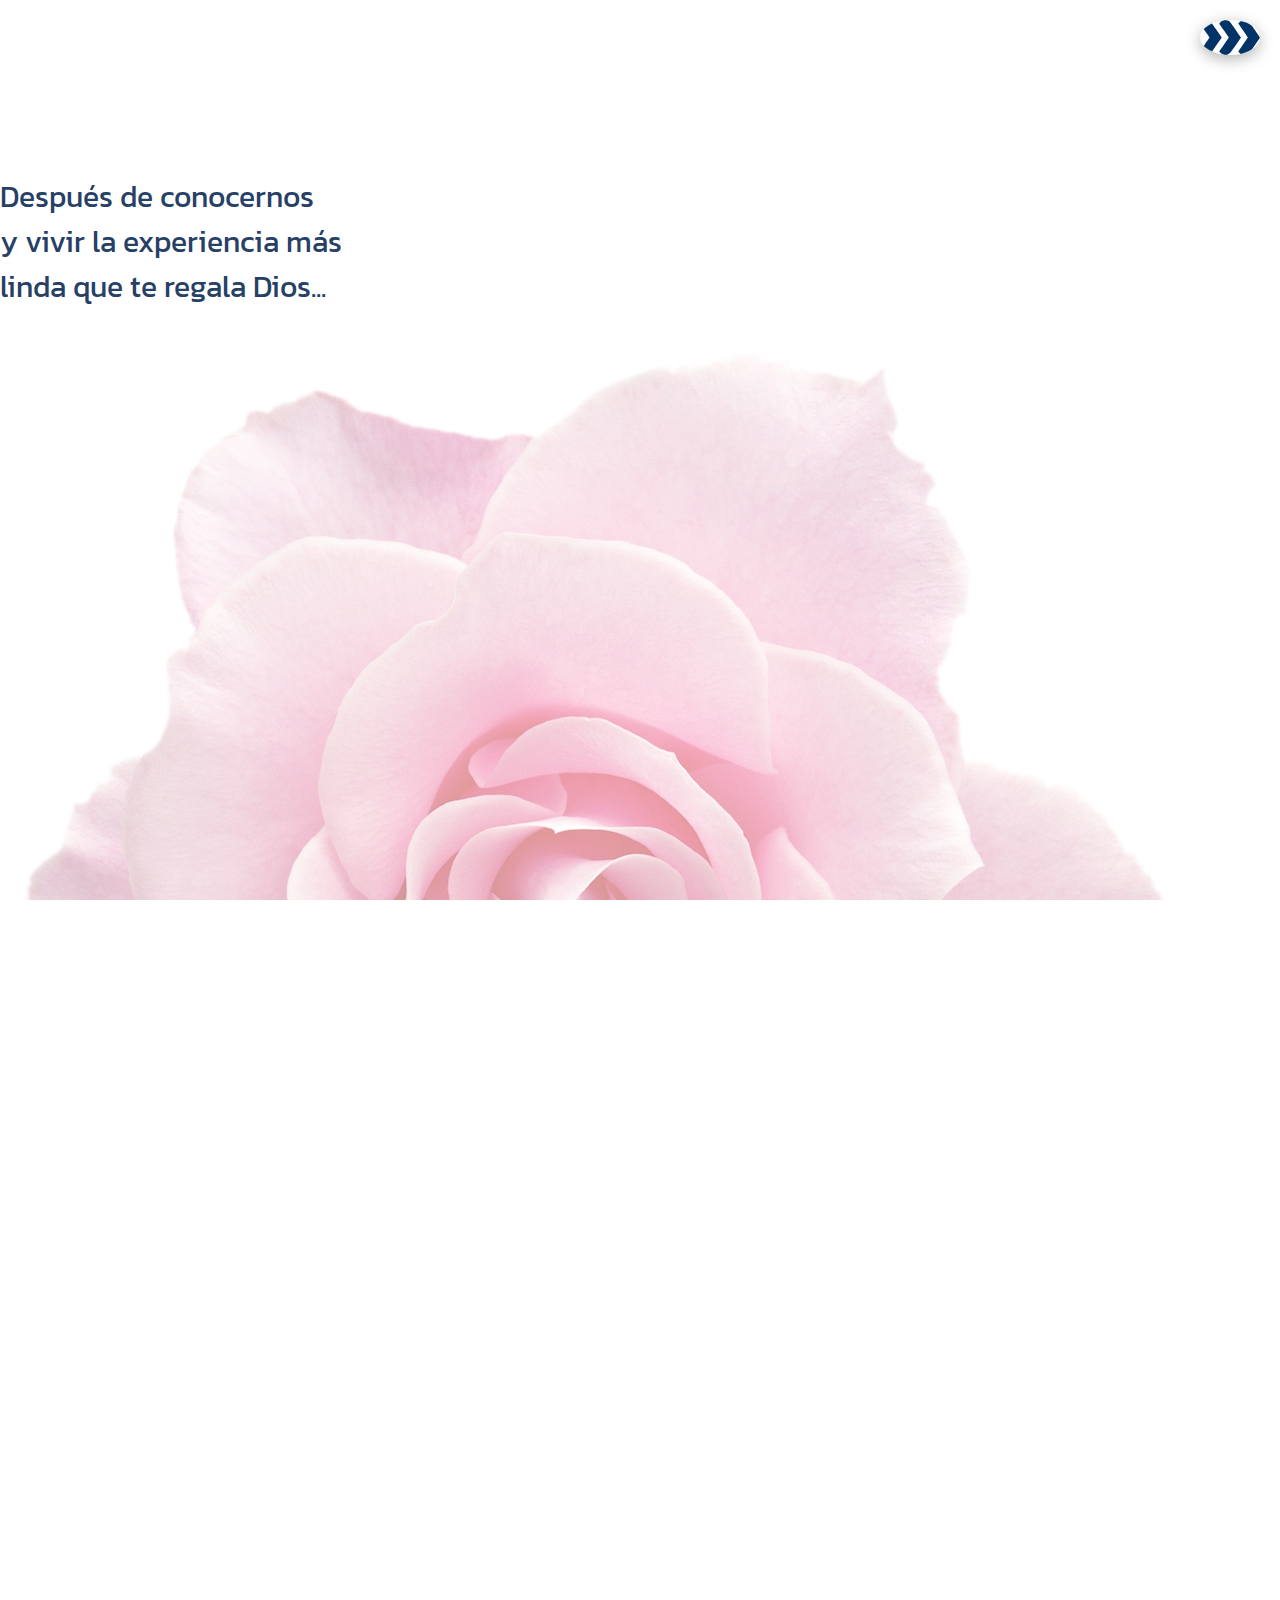
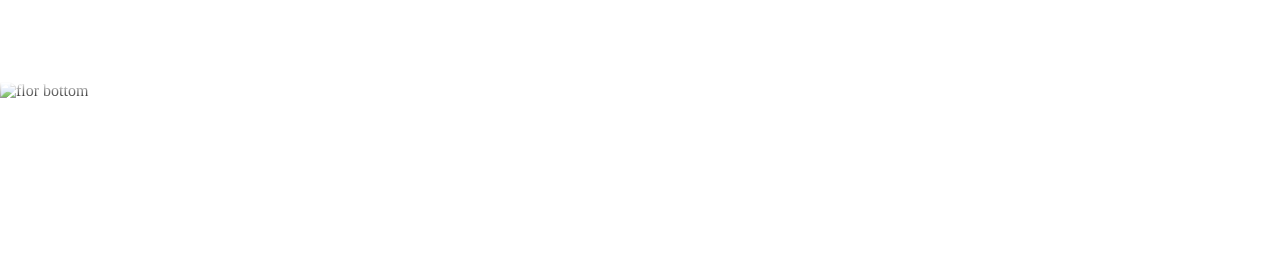
==== commit f17cd45e: "change next button" ====
--- a/page2.html
+++ b/page2.html
@@ -44,7 +44,7 @@
     <img src="img/fondoflor.svg" alt="flor bottom" class="absolute bottom-0 w-full h-auto object-cover z-0 image-fade-bottom growing">
 
     <!-- Efecto de páginas en la esquina derecha -->
-    <div class="page-turn-effect" onclick="nextPage()"></div>
+    <img src="img/next.svg" alt="Siguiente página" class="next-button bouncing" onclick="nextPage()">
 
 
     <div id="petals-container"></div>
@@ -62,7 +62,6 @@
             }
         });
     </script>
-
 
 <script>
     document.addEventListener('DOMContentLoaded', function () {
--- a/stylePage2.css
+++ b/stylePage2.css
@@ -2,9 +2,14 @@
 @import url('https://fonts.googleapis.com/css2?family=Kanit:ital,wght@0,100;0,200;0,300;0,400;0,500;0,600;0,700;0,800;0,900;1,100;1,200;1,300;1,400;1,500;1,600;1,700;1,800&family=Poppins:ital,wght@0,100;0,200;0,300;0,400;0,500;0,600;0,700;0,800&display=swap');
 
 /* styleDetails.css */
-#body {
-    position: relative;
-    overflow: hidden;
+body, html {
+    margin: 0;
+    padding: 0;
+    overflow-x: hidden; /* Evita el scroll horizontal */
+    overflow-y: hidden; /* Evita el scroll vertical */
+    width: 100%; /* Asegura que el contenido ocupe todo el ancho */
+    height: 100%; /* Asegura que el contenido ocupe toda la altura */
+    box-sizing: border-box; /* Incluye el padding en el tamaño total del elemento */
 }
 
 .image-fade {
@@ -85,20 +90,73 @@
 }
 
 /*-------------------------------------ir a una siguiente hoja------------------------------------*/
-.page-turn-effect {
-    position: absolute;
-    top: 0;
-    right: 0;
-    width: 60px; /* Ajusta el ancho del efecto */
-    height: 100%; /* Efecto de altura completa */
-    background: linear-gradient(to left, rgba(0, 0, 0, 0.4), transparent); /* Cambia los colores aquí */
+/* Estilo base */
+.next-button {
+    position: absolute;
+    top: 20px;
+    right: 20px;
+    width: 60px;
+    height: auto;
     cursor: pointer;
-    transition: background 0.3s ease; /* Suaviza los cambios al pasar el mouse */
-}
-
-/* Efecto hover para resaltar */
-.page-turn-effect:hover {
-    background: linear-gradient(to left, rgba(0, 0, 0, 0.5), transparent); /* Cambia este color para el hover */
+    z-index: 30;
+    box-shadow: 0 4px 15px rgba(0, 0, 0, 0.3);
+    border-radius: 50%;
+    transition: box-shadow 0.3s, transform 0.3s;
+}
+
+/* Animación combinada: rotación y salto */
+@keyframes rotateAndBounce {
+    0% {
+        transform: rotate(0deg) translateY(0);
+    }
+    10% {
+        transform: rotate(90deg) translateY(0);
+    }
+    20% {
+        transform: rotate(180deg) translateY(0);
+    }
+    30% {
+        transform: rotate(270deg) translateY(0);
+    }
+    40% {
+        transform: rotate(360deg) translateY(0);
+    }
+    50% {
+        transform: translateY(-15px); /* Salto hacia arriba */
+    }
+    60% {
+        transform: translateY(0);
+    }
+    70% {
+        transform: translateY(-10px); /* Salto menor */
+    }
+    80% {
+        transform: translateY(0);
+    }
+    100% {
+        transform: translateY(0);
+    }
+}
+
+/* Sombra pulsante durante la animación */
+@keyframes shadowPulse {
+    0%, 100% {
+        box-shadow: 0 4px 15px rgba(0, 0, 0, 0.3);
+    }
+    50% {
+        box-shadow: 0 8px 20px rgba(0, 0, 0, 0.5);
+    }
+}
+
+/* Aplicar animaciones */
+.next-button {
+    animation: rotateAndBounce 6s infinite ease-in-out, shadowPulse 6s infinite ease-in-out;
+}
+
+/* Hover interactivo */
+.next-button:hover {
+    transform: scale(1.2);
+    box-shadow: 0 8px 25px rgba(0, 0, 0, 0.5);
 }
 /*-------------------------------------termina------------------------------------*/
 
--- a/styleIndex2.css
+++ b/styleIndex2.css
@@ -1,4 +1,13 @@
 /* Estilos para el contenedor de pétalos */
+body, html {
+    margin: 0;
+    padding: 0;
+    overflow-x: hidden; /* Evita el scroll horizontal */
+    overflow-y: hidden; /* Evita el scroll vertical */
+    width: 100%; /* Asegura que el contenido ocupe todo el ancho */
+    height: 100%; /* Asegura que el contenido ocupe toda la altura */
+    box-sizing: border-box; /* Incluye el padding en el tamaño total del elemento */
+}
 #petals-container {
     position: absolute;
     top: 0;
